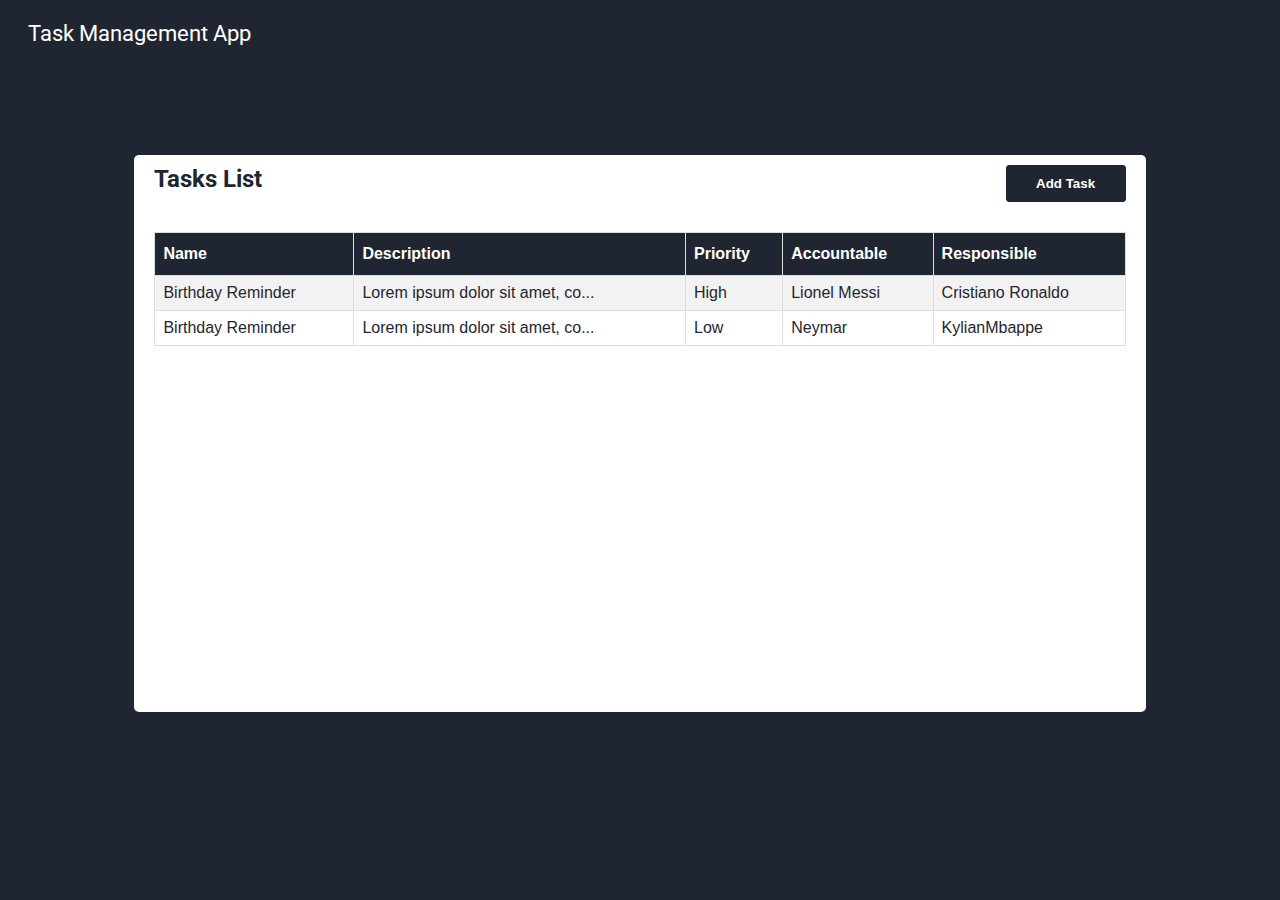
==== index.html @ a76eb140 "Initial Commit" ====
<!DOCTYPE html>
<html lang="en">

<head>
	<meta charset="UTF-8">
	<meta name="viewport" content="width=device-width, initial-scale=1.0">
	<title>Task Management App</title>

	<link rel="preconnect" href="https://fonts.googleapis.com">
	<link rel="preconnect" href="https://fonts.gstatic.com" crossorigin>
	<link href="https://fonts.googleapis.com/css2?family=Roboto&display=swap" rel="stylesheet">

	<link rel="stylesheet" href="styles.css">
</head>

<body>
	<header>
		<nav class="navbar">
			<div class="navbar__logo"><a class="navbar__logo-link" href="./index.html">Task Management App</a></div>
		</nav>
	</header>

	<main class="container">
		<div class="task-card task-card--large">
			<div class="task-card__title">
				<h2 class="task-card__title-heading">Tasks List</h2>

				<div class="task-card__buttons">
					<!-- <button class="button button--medium-dark button--disabled" disabled>Delete Tasks</button> -->
					<button class="button button--dark" id="add-task">Add Task</button>
				</div>
			</div>

			<!-- <div id="no-tasks" class="task-card__no-tasks">
				<img src="./assets/images/no-task.png" height="200px"/>
			</div> -->

			<div class="task-card__tasks-list">
				<table id="tasks" class="task-card__tasks">
					<tr class="task-card__headers">
						<th class="task-card__task-header">Name</th>
						<th class="task-card__task-header">Description</th>
						<th class="task-card__task-header">Priority</th>
						<th class="task-card__task-header">Accountable</th>
						<th class="task-card__task-header">Responsible</th>
					</tr>

					<tr class="task-card__task" onclick="editTask(1)">
						<td class="task-card__task-item">Birthday Reminder</td>
						<td class="task-card__task-item">Lorem ipsum dolor sit amet, co...</td>
						<td class="task-card__task-item">High</td>
						<td class="task-card__task-item">Lionel Messi</td>
						<td class="task-card__task-item">Cristiano Ronaldo</td>
					</tr>

					<tr class="task-card__task" onclick="editTask(2)">
						<td class="task-card__task-item">Birthday Reminder</td>
						<td class="task-card__task-item">Lorem ipsum dolor sit amet, co...</td>
						<td class="task-card__task-item">Low</td>
						<td class="task-card__task-item">Neymar</td>
						<td class="task-card__task-item">KylianMbappe</td>
					</tr>
				</table>
			</div>
		</div>
	</main>

	<script src="https://code.jquery.com/jquery-3.4.1.slim.min.js"></script>
	<script src="./js/tasks-list.js"></script>
</body>

</html>
---- styles.css ----
* {
	box-sizing: border-box;
}

body {
	font-family: 'Roboto', sans-serif;
	font-weight: 400;
	background-color: rgb(31, 38, 49);
	color: rgb(255, 255, 255);
}

.navbar {
	height: 50px;
	display: flex;
	align-items: center;
	margin: 0 20px;
}

.navbar__logo {
	font-size: 1.4rem;
}

.navbar__logo-link {
	text-decoration: none;
	color: rgb(255, 255, 255);
}

.container {
	display: flex;
	align-items: center;
	justify-content: center;
	height: 750px;
}

.task-card {
	background-color: rgb(255, 255, 255);
	color: rgb(31, 38, 49);
	display: flex;
	flex-direction: column;
	justify-content: center;
	align-items: center;
	border-radius: 5px;
}

.task-card--medium {
	min-width: 400px;
	width: 60%;
}

.task-card--large {
	min-width: 400px;
	width: 80%;
}

.task-card__title {
	width: 100%;
	display: flex;
	justify-content: space-between;
	padding: 10px 20px;
}

.task-card__title-heading {
	margin: 0;
}

.add-task-form {
	width: 60%;
	display: flex;
	flex-direction: column;
	justify-content: center;
	margin: 20px 0;
}

.form-field {
	display: flex;
	flex-direction: column;
	width: 100%;
	min-height: 50px;
	justify-content: space-around;
	margin-bottom: 10px;
}

.form-field__input {
	margin-top: 3px;
	line-height: 1.2rem;
	border: 1px solid rgb(31, 38, 49);
	border-radius: 3px;
	padding: 5px;
}

.form-field__input option {
	padding: 10px;
}

.button {
	width: 120px;
	padding: 10px;
	border-radius: 3px;
	border: 1px solid rgb(31, 38, 49);
	font-weight: bold;
	cursor: pointer;
}

.button--dark,
.button--light:hover {
	background-color: rgb(31, 38, 49);
	color: white;
}

.button--light,
.button--dark:hover,
.button--medium-dark:hover {
	background-color: white;
	color: rgb(31, 38, 49);
}

.button--medium-dark {
	background-color: rgba(31, 38, 49, 0.6);
	border: 1px solid rgba(31, 38, 49, 0.6);
	color: rgb(31, 38, 49);
}

.button--disabled {
	cursor: default;
	background-color: rgba(31, 38, 49, 0.2) !important;
	border: 1px solid rgba(31, 38, 49, 0.2) !important;
}

.task__buttons {
	margin: 10px auto;
	display: flex;
	justify-content: space-around;
	width: 100%;
}

.task-card__buttons {
	/* width: 270px; */
	display: flex;
	justify-content: flex-end;
}

.task-card__no-tasks {
	display: flex;
	height: 500px;
	align-items: center;
	justify-content: center;
}

.task-card__tasks-list {
	min-height: 500px;
	max-height: 500px;
	width: 100%;
	padding: 20px;
	overflow: scroll;
}

.task-card__tasks {
	font-family: Arial, Helvetica, sans-serif;
	border-collapse: collapse;
	width: 100%;
}

.task-card__task-header,
.task-card__task-item {
	border: 1px solid #ddd;
	padding: 8px;
}

.task-card__task:nth-child(even) {
	background-color: #f2f2f2;
}

.task-card__task:hover {
	background-color: #ddd;
	cursor: pointer;
}

.task-card__task-header {
	padding-top: 12px;
	padding-bottom: 12px;
	text-align: left;
	background-color: rgb(31, 38, 49);
	color: white;
}

.modal {
	position: absolute;
	color: black;
	width: 100%;
	height: 100vh;
	background-color: rgb(0,0,0, 0.5);
	justify-content: center;
	align-items: center;
	z-index: 1;
	display: none;
}

.modal-content {
	width: 450px;
	background-color: white;
	display: flex;
	flex-direction: column;
	align-items: center;
	padding: 30px;
}
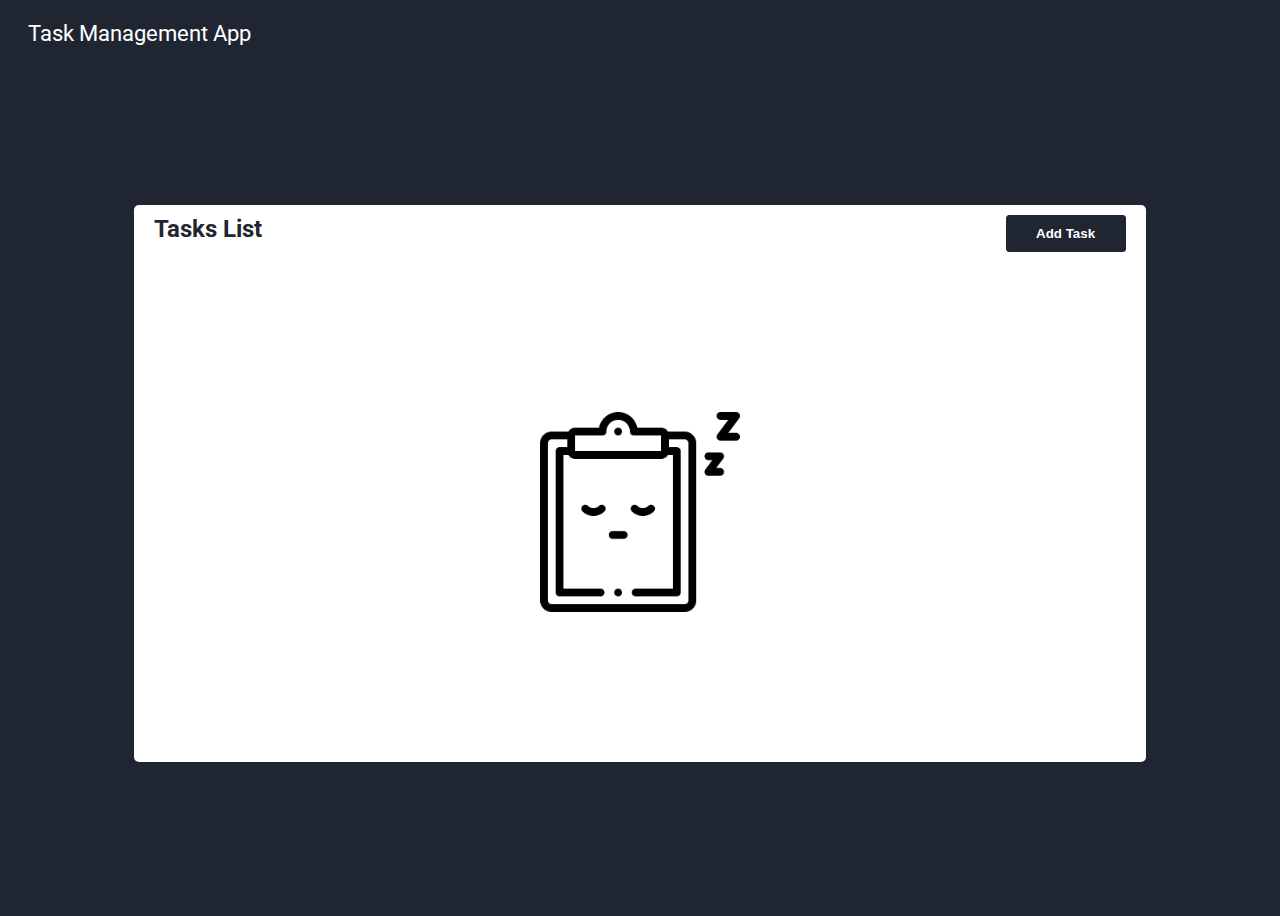
==== commit d601c8b5: "List tasks in the home page." ====
--- a/index.html
+++ b/index.html
@@ -31,11 +31,11 @@
 				</div>
 			</div>
 
-			<!-- <div id="no-tasks" class="task-card__no-tasks">
+			<div id="no-tasks" class="task-card__no-tasks">
 				<img src="./assets/images/no-task.png" height="200px"/>
-			</div> -->
+			</div>
 
-			<div class="task-card__tasks-list">
+			<div class="task-card__tasks-list" id="tasks-list">
 				<table id="tasks" class="task-card__tasks">
 					<tr class="task-card__headers">
 						<th class="task-card__task-header">Name</th>
@@ -44,29 +44,13 @@
 						<th class="task-card__task-header">Accountable</th>
 						<th class="task-card__task-header">Responsible</th>
 					</tr>
-
-					<tr class="task-card__task" onclick="editTask(1)">
-						<td class="task-card__task-item">Birthday Reminder</td>
-						<td class="task-card__task-item">Lorem ipsum dolor sit amet, co...</td>
-						<td class="task-card__task-item">High</td>
-						<td class="task-card__task-item">Lionel Messi</td>
-						<td class="task-card__task-item">Cristiano Ronaldo</td>
-					</tr>
-
-					<tr class="task-card__task" onclick="editTask(2)">
-						<td class="task-card__task-item">Birthday Reminder</td>
-						<td class="task-card__task-item">Lorem ipsum dolor sit amet, co...</td>
-						<td class="task-card__task-item">Low</td>
-						<td class="task-card__task-item">Neymar</td>
-						<td class="task-card__task-item">KylianMbappe</td>
-					</tr>
 				</table>
 			</div>
 		</div>
 	</main>
 
 	<script src="https://code.jquery.com/jquery-3.4.1.slim.min.js"></script>
-	<script src="./js/tasks-list.js"></script>
+	<script src="./js/list-tasks.js" type="module"></script>
 </body>
 
 </html>--- a/styles.css
+++ b/styles.css
@@ -29,7 +29,7 @@
 	display: flex;
 	align-items: center;
 	justify-content: center;
-	height: 750px;
+	height: 850px;
 }
 
 .task-card {
@@ -147,6 +147,7 @@
 }
 
 .task-card__tasks-list {
+	display: none;
 	min-height: 500px;
 	max-height: 500px;
 	width: 100%;
@@ -203,3 +204,8 @@
 	align-items: center;
 	padding: 30px;
 }
+
+.form-field-error,
+.red-text {
+	color: red;
+}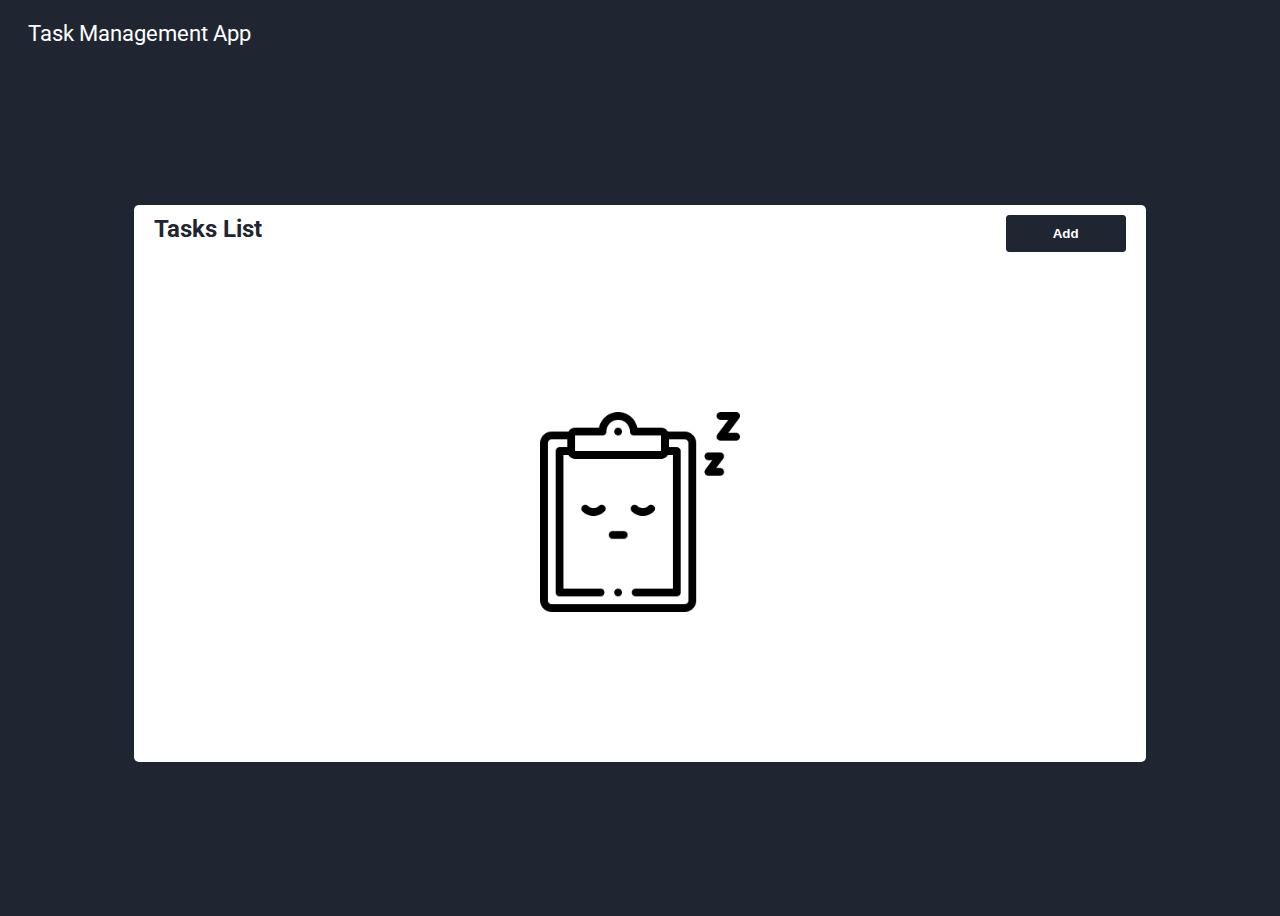
==== commit 55ac7c86: "Update add and update task details." ====
--- a/index.html
+++ b/index.html
@@ -27,7 +27,7 @@
 
 				<div class="task-card__buttons">
 					<!-- <button class="button button--medium-dark button--disabled" disabled>Delete Tasks</button> -->
-					<button class="button button--dark" id="add-task">Add Task</button>
+					<button class="button button--dark" id="add-task">Add</button>
 				</div>
 			</div>
 
--- a/styles.css
+++ b/styles.css
@@ -189,6 +189,7 @@
 	color: black;
 	width: 100%;
 	height: 100vh;
+	top:0;
 	background-color: rgb(0,0,0, 0.5);
 	justify-content: center;
 	align-items: center;
@@ -203,9 +204,39 @@
 	flex-direction: column;
 	align-items: center;
 	padding: 30px;
+	border-radius: 5px;
+}
+
+.task--high-priority {
+	color: rgb(187, 9, 9);
+	font-weight: bold;
+}
+
+.task--medium-priority {
+	color: rgb(143, 96, 8);
+	font-weight: bold;
+}
+
+.task--low-priority {
+	color: rgb(7, 7, 103);
+	font-weight: bold;
 }
 
 .form-field-error,
 .red-text {
 	color: red;
+}
+
+@media only screen and (max-width: 600px) {
+	.add-task-form {
+		width: 80%;
+	}
+
+	.button {
+		width: 80px;
+	}
+
+	.modal-content {
+		width: 320px;
+	}
 }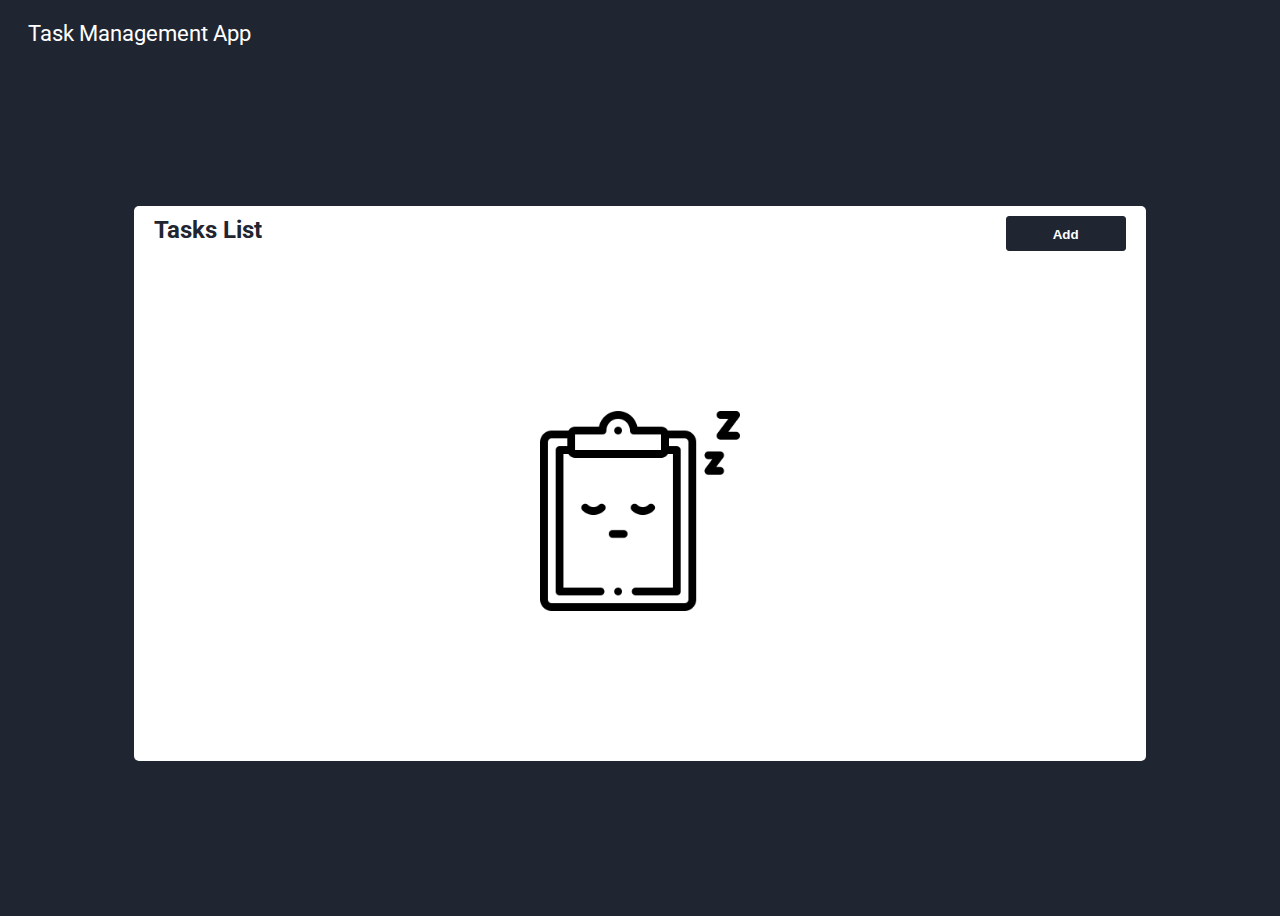
==== commit aa21352f: "Search a task using the search input text." ====
--- a/index.html
+++ b/index.html
@@ -26,7 +26,6 @@
 				<h2 class="task-card__title-heading">Tasks List</h2>
 
 				<div class="task-card__buttons">
-					<!-- <button class="button button--medium-dark button--disabled" disabled>Delete Tasks</button> -->
 					<button class="button button--dark" id="add-task">Add</button>
 				</div>
 			</div>
@@ -36,13 +35,26 @@
 			</div>
 
 			<div class="task-card__tasks-list" id="tasks-list">
+				<div class="search-task">
+					<div class="search-task__field">
+						<input type="text" class="form-field__input search-task__input" id="search-task-input" placeholder="Search here for a task you are looking for..."/>
+					</div>
+					<div class="search-button">
+						<button class="button button--medium-dark" id="search-task">Search</button>
+					</div>
+				</div>
+
+				<div id="no-filtered-tasks" class="task-card__no-tasks">
+					<img src="./assets/images/no-task.png" height="200px"/>
+				</div>
+
 				<table id="tasks" class="task-card__tasks">
 					<tr class="task-card__headers">
 						<th class="task-card__task-header">Name</th>
 						<th class="task-card__task-header">Description</th>
 						<th class="task-card__task-header">Priority</th>
 						<th class="task-card__task-header">Accountable</th>
-						<th class="task-card__task-header">Responsible</th>
+						<th class="task-card__task-header">Assigned To</th>
 					</tr>
 				</table>
 			</div>
--- a/styles.css
+++ b/styles.css
@@ -81,15 +81,20 @@
 }
 
 .form-field__input {
-	margin-top: 3px;
 	line-height: 1.2rem;
 	border: 1px solid rgb(31, 38, 49);
 	border-radius: 3px;
 	padding: 5px;
+	min-height: 35px;
 }
 
 .form-field__input option {
 	padding: 10px;
+}
+
+.form-field-error {
+	display: none;
+	margin: 8px 0;
 }
 
 .button {
@@ -99,6 +104,7 @@
 	border: 1px solid rgb(31, 38, 49);
 	font-weight: bold;
 	cursor: pointer;
+	height: 35px;
 }
 
 .button--dark,
@@ -227,6 +233,21 @@
 	color: red;
 }
 
+.search-task {
+	display: flex;
+	align-items: center;
+	justify-content: space-between;
+	gap: 10px;
+}
+
+.search-task__field {
+	display: flex;
+	flex-direction: column;
+	width: 90%;
+	min-height: 50px;
+	justify-content: space-around;
+}
+
 @media only screen and (max-width: 600px) {
 	.add-task-form {
 		width: 80%;
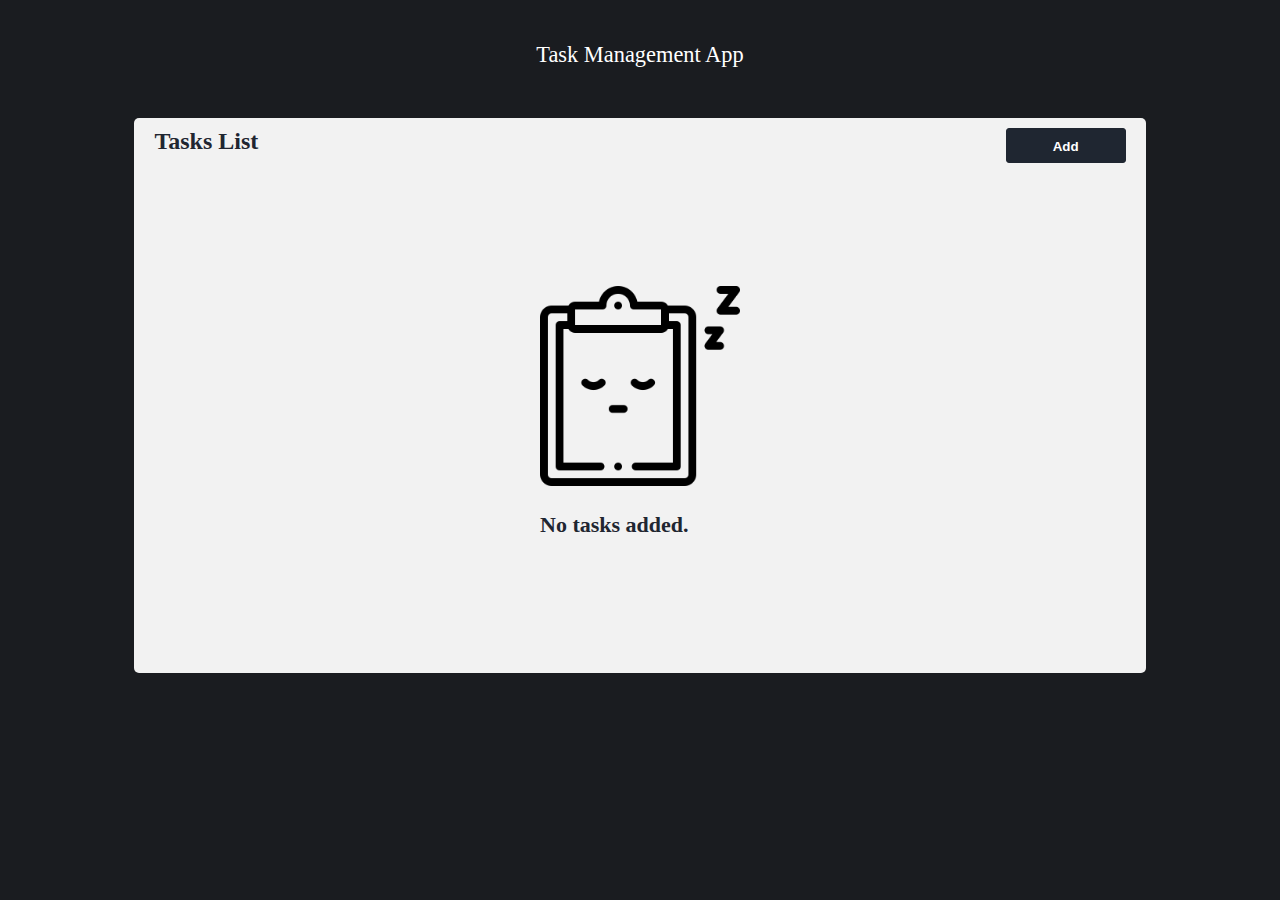
==== commit d4f9a99d: "Functionality and style changes" ====
--- a/index.html
+++ b/index.html
@@ -9,6 +9,9 @@
 	<link rel="preconnect" href="https://fonts.googleapis.com">
 	<link rel="preconnect" href="https://fonts.gstatic.com" crossorigin>
 	<link href="https://fonts.googleapis.com/css2?family=Roboto&display=swap" rel="stylesheet">
+	<link rel="stylesheet" href="https://cdnjs.cloudflare.com/ajax/libs/font-awesome/6.5.1/css/all.min.css"
+		integrity="sha512-DTOQO9RWCH3ppGqcWaEA1BIZOC6xxalwEsw9c2QQeAIftl+Vegovlnee1c9QX4TctnWMn13TZye+giMm8e2LwA=="
+		crossorigin="anonymous" referrerpolicy="no-referrer" />
 
 	<link rel="stylesheet" href="styles.css">
 </head>
@@ -31,21 +34,26 @@
 			</div>
 
 			<div id="no-tasks" class="task-card__no-tasks">
-				<img src="./assets/images/no-task.png" height="200px"/>
+				<div>
+					<img src="./assets/images/no-task.png" height="200px" />
+					<h3>No tasks added.</h3>
+				</div>
 			</div>
 
 			<div class="task-card__tasks-list" id="tasks-list">
 				<div class="search-task">
+					<h3>Search:</h3>
 					<div class="search-task__field">
-						<input type="text" class="form-field__input search-task__input" id="search-task-input" placeholder="Search here for a task you are looking for..."/>
+						<input type="text" class="form-field__input search-task__input" id="search-task-input"
+							placeholder="Search here for a task you are looking for..." />
 					</div>
-					<div class="search-button">
-						<button class="button button--medium-dark" id="search-task">Search</button>
-					</div>
+					<!-- <div class="search-button">
+						<button class="button button--medium-dark" id="search-task"> Search</button>
+					</div> -->
 				</div>
 
 				<div id="no-filtered-tasks" class="task-card__no-tasks">
-					<img src="./assets/images/no-task.png" height="200px"/>
+					<img src="./assets/images/no-task.png" height="200px" />
 				</div>
 
 				<table id="tasks" class="task-card__tasks">
@@ -55,14 +63,29 @@
 						<th class="task-card__task-header">Priority</th>
 						<th class="task-card__task-header">Accountable</th>
 						<th class="task-card__task-header">Assigned To</th>
+						<th class="task-card__task-header">Actions</th>
 					</tr>
 				</table>
 			</div>
 		</div>
+
+		<div class="modal" id="modal">
+			<div class="modal-content">
+				<h3>Are you sure?</h3>
+
+				<div class="task__buttons">
+					<button type="button" class="button button--medium-dark" id="modal-delete-task">Delete</button>
+					<button type="button" class="button button--dark" id="modal-cancel-task-deletion">Cancel</button>
+				</div>
+			</div>
+		</div>
+
+
 	</main>
 
 	<script src="https://code.jquery.com/jquery-3.4.1.slim.min.js"></script>
 	<script src="./js/list-tasks.js" type="module"></script>
+	<script src="./js/delete-task.js" type="module"></script>
 </body>
 
 </html>--- a/styles.css
+++ b/styles.css
@@ -3,9 +3,9 @@
 }
 
 body {
-	font-family: 'Roboto', sans-serif;
+	task-card__no-tasks font-family: "Roboto", sans-serif;
 	font-weight: 400;
-	background-color: rgb(31, 38, 49);
+	background-color: rgb(26 28 32);
 	color: rgb(255, 255, 255);
 }
 
@@ -13,7 +13,8 @@
 	height: 50px;
 	display: flex;
 	align-items: center;
-	margin: 0 20px;
+	margin: 30px 0 0;
+	justify-content: center;
 }
 
 .navbar__logo {
@@ -29,11 +30,11 @@
 	display: flex;
 	align-items: center;
 	justify-content: center;
-	height: 850px;
+	height: 630px;
 }
 
 .task-card {
-	background-color: rgb(255, 255, 255);
+	background-color: rgb(242 242 242);
 	color: rgb(31, 38, 49);
 	display: flex;
 	flex-direction: column;
@@ -86,6 +87,7 @@
 	border-radius: 3px;
 	padding: 5px;
 	min-height: 35px;
+	background: transparent;
 }
 
 .form-field__input option {
@@ -140,7 +142,6 @@
 }
 
 .task-card__buttons {
-	/* width: 270px; */
 	display: flex;
 	justify-content: flex-end;
 }
@@ -150,6 +151,11 @@
 	height: 500px;
 	align-items: center;
 	justify-content: center;
+}
+
+.task-card__no-tasks h3 {
+	text-align: left;
+	font-size: 22px;
 }
 
 .task-card__tasks-list {
@@ -165,17 +171,42 @@
 	font-family: Arial, Helvetica, sans-serif;
 	border-collapse: collapse;
 	width: 100%;
+	margin-top: 25px;
 }
 
 .task-card__task-header,
 .task-card__task-item {
-	border: 1px solid #ddd;
+	border: 1px solid #000;
 	padding: 8px;
+	cursor: auto;
+}
+
+.task-card__task-item:last-child {
+	text-align: center;
+
+}
+
+.task-card__task-item:last-child button {
+	width: 30px;
+	height: 30px;
+	cursor: pointer;
+	border: 1px solid rgb(31, 38, 49);
+}
+
+.task-card__task-item:last-child button:hover {
+	background-color: rgb(31, 38, 49);
+	color: #ddd;
+}
+
+.task-card__task-item:last-child button:last-child {
+	margin-left: 5px;
 }
 
 .task-card__task:nth-child(even) {
-	background-color: #f2f2f2;
-}
+	background-color: #dddddd;
+}
+
+/* .task-card__task:nth-child(odd){} */
 
 .task-card__task:hover {
 	background-color: #ddd;
@@ -195,8 +226,8 @@
 	color: black;
 	width: 100%;
 	height: 100vh;
-	top:0;
-	background-color: rgb(0,0,0, 0.5);
+	top: 0;
+	background-color: rgb(0, 0, 0, 0.5);
 	justify-content: center;
 	align-items: center;
 	z-index: 1;
@@ -243,9 +274,37 @@
 .search-task__field {
 	display: flex;
 	flex-direction: column;
-	width: 90%;
+	width: 94%;
 	min-height: 50px;
 	justify-content: space-around;
+}
+
+#task_added_msg .alert-msg {
+	background: #d8e8d8;
+	border: 2px solid green;
+	padding: 10px;
+	text-align: center;
+	border-radius: 6px;
+	margin-top: 15px;
+}
+
+#task_added_msg .alert-msg p {
+	margin: 0 0 5px;
+	font-size: 17px;
+	font-weight: 600;
+	text-transform: capitalize;
+}
+
+#task_added_msg .alert-msg a {
+	color: green;
+	font-size: 15px;
+	text-transform: capitalize;
+	font-weight: 600;
+	text-decoration: none;
+}
+
+#task_added_msg .alert-msg a:hover {
+	color: #000;
 }
 
 @media only screen and (max-width: 600px) {
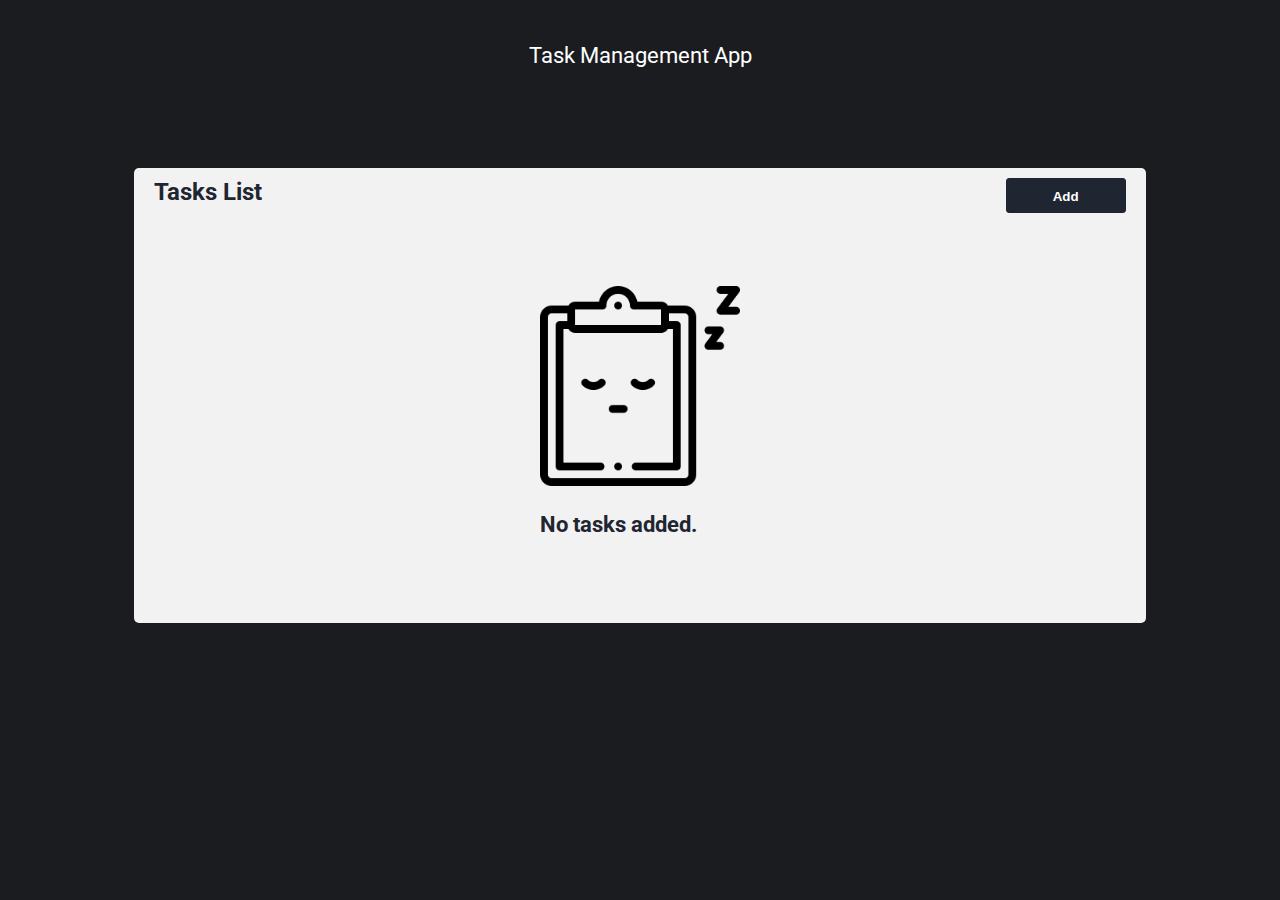
==== commit dd19e751: "Update author details in each page." ====
--- a/index.html
+++ b/index.html
@@ -1,3 +1,6 @@
+<!-- Student Name: Arun Varadharajalu
+Student Number: 8896434 -->
+
 <!DOCTYPE html>
 <html lang="en">
 
@@ -47,13 +50,13 @@
 						<input type="text" class="form-field__input search-task__input" id="search-task-input"
 							placeholder="Search here for a task you are looking for..." />
 					</div>
-					<!-- <div class="search-button">
-						<button class="button button--medium-dark" id="search-task"> Search</button>
-					</div> -->
 				</div>
 
 				<div id="no-filtered-tasks" class="task-card__no-tasks">
-					<img src="./assets/images/no-task.png" height="200px" />
+					<div>
+						<img src="./assets/images/no-task.png" height="200px" />
+						<h3>No tasks found.</h3>
+					</div>
 				</div>
 
 				<table id="tasks" class="task-card__tasks">
@@ -68,24 +71,10 @@
 				</table>
 			</div>
 		</div>
-
-		<div class="modal" id="modal">
-			<div class="modal-content">
-				<h3>Are you sure?</h3>
-
-				<div class="task__buttons">
-					<button type="button" class="button button--medium-dark" id="modal-delete-task">Delete</button>
-					<button type="button" class="button button--dark" id="modal-cancel-task-deletion">Cancel</button>
-				</div>
-			</div>
-		</div>
-
-
 	</main>
 
 	<script src="https://code.jquery.com/jquery-3.4.1.slim.min.js"></script>
 	<script src="./js/list-tasks.js" type="module"></script>
-	<script src="./js/delete-task.js" type="module"></script>
 </body>
 
 </html>--- a/styles.css
+++ b/styles.css
@@ -1,9 +1,18 @@
+/* Student Name: Arun Varadharajalu
+Student Number: 8896434 */
+
+/* Student Name: James Boby Vempala
+Student Number: 8941304 */
+
+/* Student Name: Fenil Moradiya
+Student Number: 8941920 */
+
 * {
 	box-sizing: border-box;
 }
 
 body {
-	task-card__no-tasks font-family: "Roboto", sans-serif;
+	font-family: "Roboto", sans-serif;
 	font-weight: 400;
 	background-color: rgb(26 28 32);
 	color: rgb(255, 255, 255);
@@ -148,7 +157,8 @@
 
 .task-card__no-tasks {
 	display: flex;
-	height: 500px;
+	flex-direction: column;
+	height: 400px;
 	align-items: center;
 	justify-content: center;
 }
@@ -208,10 +218,10 @@
 
 /* .task-card__task:nth-child(odd){} */
 
-.task-card__task:hover {
+/* .task-card__task:hover {
 	background-color: #ddd;
 	cursor: pointer;
-}
+} */
 
 .task-card__task-header {
 	padding-top: 12px;
